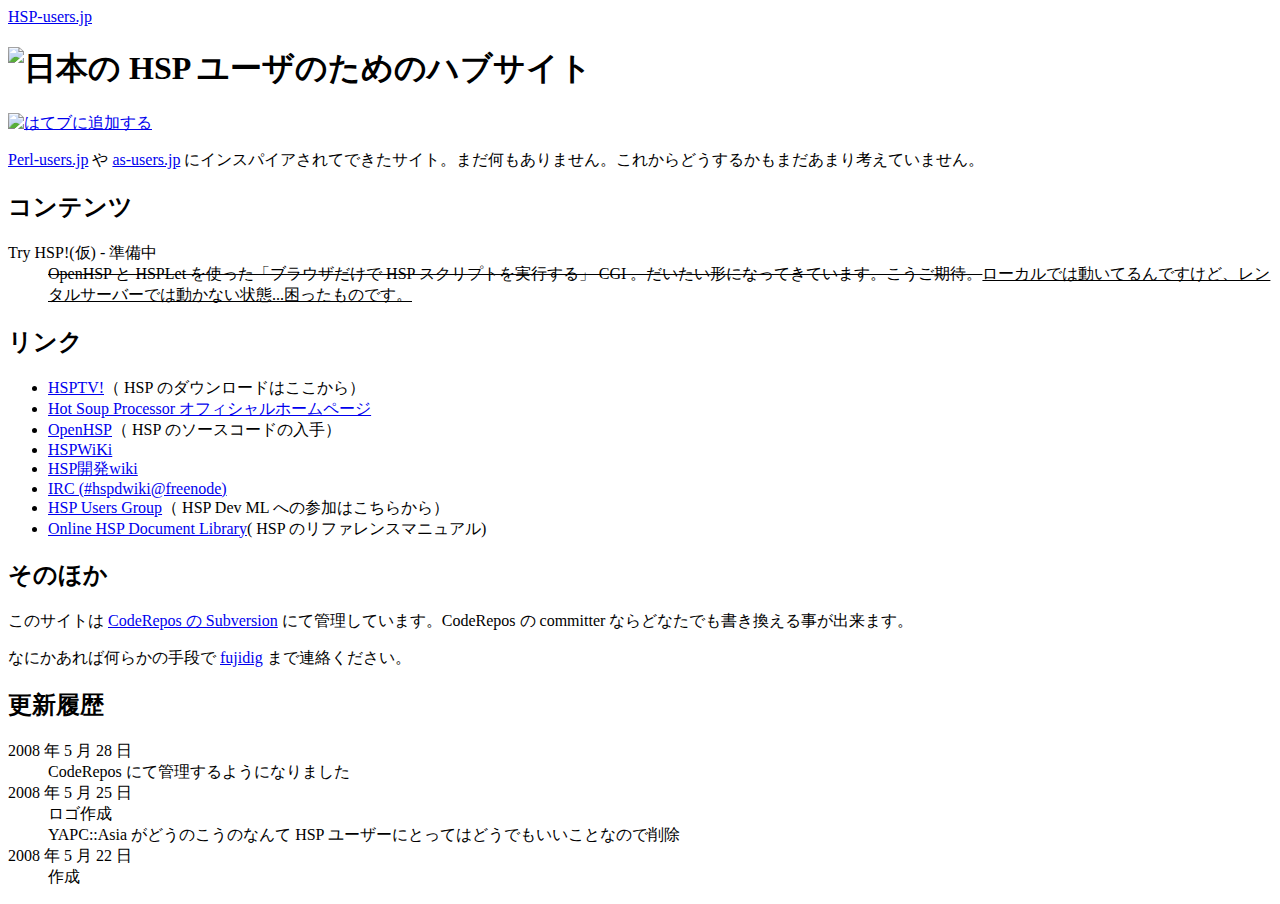
==== public/index.html @ e209c669 "hsp-users.jp" ====
﻿<!DOCTYPE HTML PUBLIC "-//W3C//DTD HTML 4.01//EN">
<html lang="ja">
<head profile="http://purl.org/net/ns/metaprof">
<!-- Document Metadata -->
<meta http-equiv="Content-Type" content="text/html; charset=utf-8">
<meta http-equiv="Content-Language" content="ja">
<meta http-equiv="Content-Style-Type" content="text/css">
<meta http-equiv="Content-Script-Type" content="text/javascript">
<!-- Atom news feed -->
<title>HSP-users.jp - 日本のHSPユーザのためのハブサイト</title>
</head>
<body>
<div id="head-navigation"><a href="/">HSP-users.jp</a></div>
<!-- content start -->

<h1><img src="/images/logo.png" width="750" height="150" alt="日本の HSP ユーザのためのハブサイト"></h1>
<p><a href="http://b.hatena.ne.jp/append?http://hsp-users.jp/"><img src="http://b.hatena.ne.jp/images/append.gif" alt="はてブに追加する"></a> <a href="http://b.hatena.ne.jp/entry/http://hsp-users.jp/"><img src="http://b.hatena.ne.jp/entry/image/normal/http://hsp-users.jp/" alt=""></a></p>
<p><a href="http://perl-users.jp">Perl-users.jp</a> や <a href="http://as-users.jp">as-users.jp</a> にインスパイアされてできたサイト。まだ何もありません。これからどうするかもまだあまり考えていません。</p>
<div>
<h2>コンテンツ</h2>
<dl>
<dt>Try HSP!(仮) - 準備中</dt>
<dd><del>OpenHSP と HSPLet を使った「ブラウザだけで HSP スクリプトを実行する」 CGI 。だいたい形になってきています。こうご期待。</del><ins>ローカルでは動いてるんですけど、レンタルサーバーでは動かない状態...困ったものです。</ins></dd>
</dl>
</div>
<div>
<h2>リンク</h2>
<ul>
<li><a href="http://hsp.tv/">HSPTV!</a>（ HSP のダウンロードはここから）</li>
<li><a href="http://www.onionsoft.net/hsp/">Hot Soup Processor オフィシャルホームページ</a></li>
<li><a href="http://www.onionsoft.net/hsp/openhsp/">OpenHSP</a>（ HSP のソースコードの入手）</li>
<li><a href="http://quasiquote.org/hspwiki/">HSPWiKi</a></li>
<li><a href="http://hspdev-wiki.net/">HSP開発wiki</a></li>
<li><a href="irc://irc.freenode.net:6667/hspdwiki?charset=iso-2022-jp">IRC (#hspdwiki@freenode)</a></li>
<li><a href="http://garde.esprix.net/hsp-users/">HSP Users Group</a>（ HSP Dev ML への参加はこちらから）</li>
<li><a href="http://www.onionsoft.net/hsp/ref/ohdl.cgi">Online HSP Document Library</a>( HSP のリファレンスマニュアル)</li>
</ul>
</div>
<div>
<h2>そのほか</h2>
<p>このサイトは <a href="http://coderepos.org/share/browser/websites/hsp-users.jp/">CodeRepos の Subversion</a> にて管理しています。CodeRepos の committer ならどなたでも書き換える事が出来ます。</p>
<p>なにかあれば何らかの手段で <a href="http://www.fujidig.com/about.html">fujidig</a> まで連絡ください。 </p>
</div>
<div>
<h2>更新履歴</h2>
<dl>
<dt>2008 年 5 月 28 日</dt>
<dd>CodeRepos にて管理するようになりました</dd>
<dt>2008 年 5 月 25 日</dt>
<dd>ロゴ作成</dd>
<dd>YAPC::Asia がどうのこうのなんて HSP ユーザーにとってはどうでもいいことなので削除</dd>
<dt>2008 年 5 月 22 日</dt>
<dd>作成</dd>
</dl>
</div>
</body>
</html>
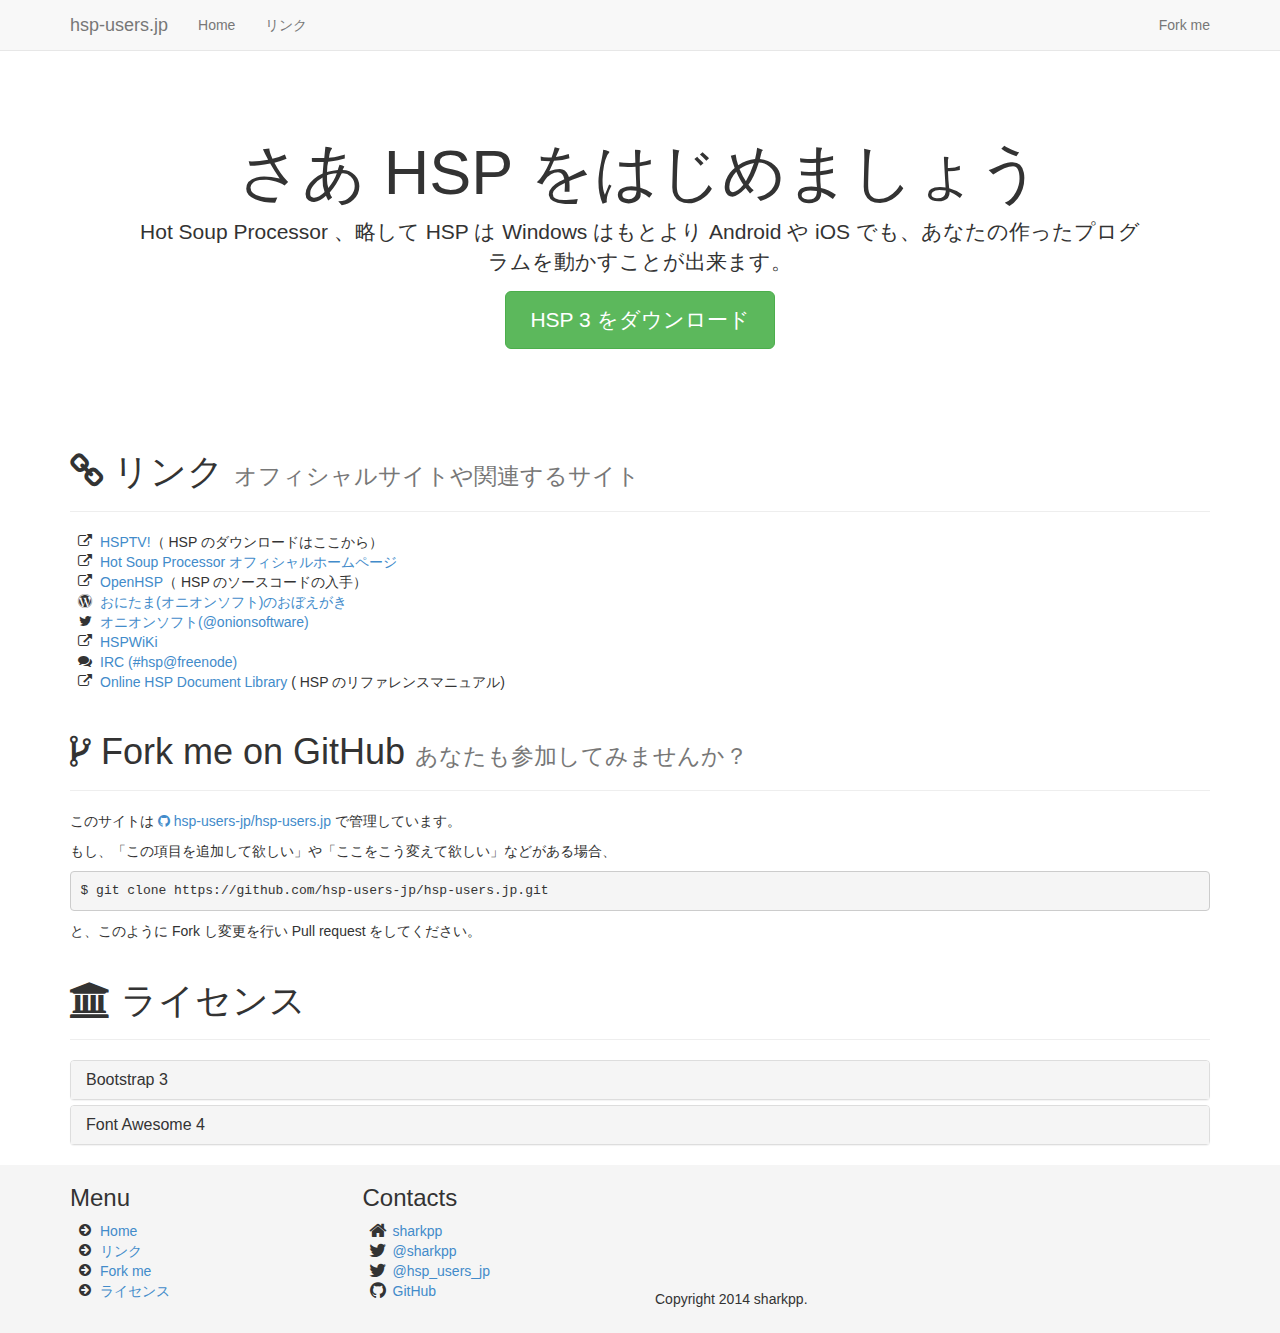
==== commit 7fee48f7: "hsp-users.jp用のコンテンツを追加" ====
--- a/public/index.html
+++ b/public/index.html
@@ -1,57 +1,214 @@
-﻿<!DOCTYPE HTML PUBLIC "-//W3C//DTD HTML 4.01//EN">
+<!DOCTYPE html>
 <html lang="ja">
-<head profile="http://purl.org/net/ns/metaprof">
-<!-- Document Metadata -->
-<meta http-equiv="Content-Type" content="text/html; charset=utf-8">
-<meta http-equiv="Content-Language" content="ja">
-<meta http-equiv="Content-Style-Type" content="text/css">
-<meta http-equiv="Content-Script-Type" content="text/javascript">
-<!-- Atom news feed -->
-<title>HSP-users.jp - 日本のHSPユーザのためのハブサイト</title>
-</head>
-<body>
-<div id="head-navigation"><a href="/">HSP-users.jp</a></div>
-<!-- content start -->
-
-<h1><img src="/images/logo.png" width="750" height="150" alt="日本の HSP ユーザのためのハブサイト"></h1>
-<p><a href="http://b.hatena.ne.jp/append?http://hsp-users.jp/"><img src="http://b.hatena.ne.jp/images/append.gif" alt="はてブに追加する"></a> <a href="http://b.hatena.ne.jp/entry/http://hsp-users.jp/"><img src="http://b.hatena.ne.jp/entry/image/normal/http://hsp-users.jp/" alt=""></a></p>
-<p><a href="http://perl-users.jp">Perl-users.jp</a> や <a href="http://as-users.jp">as-users.jp</a> にインスパイアされてできたサイト。まだ何もありません。これからどうするかもまだあまり考えていません。</p>
-<div>
-<h2>コンテンツ</h2>
-<dl>
-<dt>Try HSP!(仮) - 準備中</dt>
-<dd><del>OpenHSP と HSPLet を使った「ブラウザだけで HSP スクリプトを実行する」 CGI 。だいたい形になってきています。こうご期待。</del><ins>ローカルでは動いてるんですけど、レンタルサーバーでは動かない状態...困ったものです。</ins></dd>
-</dl>
+  <head>
+    <meta charset="utf-8">
+    <meta http-equiv="X-UA-Compatible" content="IE=edge">
+    <meta name="viewport" content="width=device-width, initial-scale=1">
+    <meta name="description" content="hsp-users.jp - 日本のHSPユーザのためのハブサイト">
+    <meta name="author" content="sharkpp">
+    <link rel="icon" href="favicon.ico">
+
+    <title>hsp-users.jp</title>
+
+    <!-- Bootstrap core CSS -->
+    <link href="assets/css/bootstrap.min.css" rel="stylesheet">
+
+    <!-- Font Awesome -->
+    <link href="assets/css/font-awesome.min.css" rel="stylesheet">
+
+    <!-- Custom styles for this page -->
+    <link href="custom.css" rel="stylesheet">
+
+    <!-- HTML5 shim and Respond.js IE8 support of HTML5 elements and media queries -->
+    <!--[if lt IE 9]>
+      <script src="https://oss.maxcdn.com/html5shiv/3.7.2/html5shiv.min.js"></script>
+      <script src="https://oss.maxcdn.com/respond/1.4.2/respond.min.js"></script>
+    <![endif]-->
+  </head>
+
+  <body data-spy="scroll">
+
+    <!-- Fixed navbar -->
+    <div class="navbar navbar-default navbar-fixed-top" role="navigation">
+      <div class="container">
+        <div class="navbar-header">
+          <button type="button" class="navbar-toggle collapsed" data-toggle="collapse" data-target=".navbar-collapse">
+            <span class="sr-only">Toggle navigation</span>
+            <span class="icon-bar"></span>
+            <span class="icon-bar"></span>
+            <span class="icon-bar"></span>
+          </button>
+          <a class="navbar-brand" href="#">hsp-users.jp</a>
+        </div>
+        <div class="navbar-collapse collapse">
+          <ul class="nav navbar-nav">
+            <li><a href="#home">Home</a></li>
+            <li><a href="#link">リンク</a></li>
+          </ul>
+          <ul class="nav navbar-nav navbar-right">
+            <li><a href="#fork-me">Fork me</a></li>
+          </ul>
+        </div><!--/.nav-collapse -->
+      </div>
+    </div>
+
+    <div class="container">
+
+      <!-- Jumbotron -->
+      <div class="jumbotron" id="home">
+        <h1>さあ HSP をはじめましょう</h1>
+        <p class="lead">Hot Soup Processor 、略して HSP は Windows はもとより Android や iOS でも、あなたの作ったプログラムを動かすことが出来ます。</p>
+        <p><a class="btn btn-lg btn-success" href="http://hsp.tv/" role="button">HSP 3 をダウンロード</a></p>
+      </div>
+
+      <!-- Example row of columns -->
+<!--
+      <div class="row">
+        <div class="col-lg-4">
+          <h2>Safari bug warning!</h2>
+          <p class="text-danger">As of v7.0.1, Safari exhibits a bug in which resizing your browser horizontally causes rendering errors in the justified nav that are cleared upon refreshing.</p>
+          <p>Donec id elit non mi porta gravida at eget metus. Fusce dapibus, tellus ac cursus commodo, tortor mauris condimentum nibh, ut fermentum massa justo sit amet risus. Etiam porta sem malesuada magna mollis euismod. Donec sed odio dui. </p>
+          <p><a class="btn btn-primary" href="#" role="button">View details &raquo;</a></p>
+        </div>
+        <div class="col-lg-4">
+          <h2>Heading</h2>
+          <p>Donec id elit non mi porta gravida at eget metus. Fusce dapibus, tellus ac cursus commodo, tortor mauris condimentum nibh, ut fermentum massa justo sit amet risus. Etiam porta sem malesuada magna mollis euismod. Donec sed odio dui. </p>
+          <p><a class="btn btn-primary" href="#" role="button">View details &raquo;</a></p>
+       </div>
+        <div class="col-lg-4">
+          <h2>Heading</h2>
+          <p>Donec sed odio dui. Cras justo odio, dapibus ac facilisis in, egestas eget quam. Vestibulum id ligula porta felis euismod semper. Fusce dapibus, tellus ac cursus commodo, tortor mauris condimentum nibh, ut fermentum massa.</p>
+          <p><a class="btn btn-primary" href="#" role="button">View details &raquo;</a></p>
+        </div>
+      </div>
+-->
+
+
+      <div class="page-header" id="link">
+        <h1><i class="fa fa-link"></i> リンク <small>オフィシャルサイトや関連するサイト</small></h1>
+      </div>
+
+      <ul class="fa-ul">
+        <li><i class="fa-li fa fa-external-link"></i><a href="http://hsp.tv/">HSPTV!</a>（ HSP のダウンロードはここから）</li>
+        <li><i class="fa-li fa fa-external-link"></i><a href="http://www.onionsoft.net/hsp/">Hot Soup Processor オフィシャルホームページ</a></li>
+        <li><i class="fa-li fa fa-external-link"></i><a href="http://www.onionsoft.net/hsp/openhsp/">OpenHSP</a>（ HSP のソースコードの入手）</li>
+        <li><i class="fa-li fa fa-wordpress"    ></i><a href="http://www.onionsoft.net/wp/">おにたま(オニオンソフト)のおぼえがき</a></li>
+        <li><i class="fa-li fa fa-twitter"      ></i><a href="https://twitter.com/onionsoftware">オニオンソフト(@onionsoftware)</a></li>
+        <li><i class="fa-li fa fa-external-link"></i><a href="http://quasiquote.org/hspwiki/">HSPWiKi</a></li>
+        <li><i class="fa-li fa fa-comments"     ></i><a href="irc://irc.freenode.net:6667/hsp?charset=iso-2022-jp">IRC (#hsp@freenode)</a></li>
+        <li><i class="fa-li fa fa-external-link"></i><a href="http://www.onionsoft.net/hsp/ref/ohdl.cgi">Online HSP Document Library</a> ( HSP のリファレンスマニュアル)</li>
+      </ul>
+
+
+      <div class="page-header" id="fork-me">
+        <h1><i class="fa fa-code-fork"></i> Fork me on GitHub <small>あなたも参加してみませんか？</small></h1>
+      </div>
+
+      <div>
+        <p>このサイトは <a href="https://github.com/hsp-users-jp/hsp-users.jp"><i class="fa fa-github"></i> hsp-users-jp/hsp-users.jp</a> で管理しています。</p>
+        <p>もし、「この項目を追加して欲しい」や「ここをこう変えて欲しい」などがある場合、</p>
+        <pre>$ git clone https://github.com/hsp-users-jp/hsp-users.jp.git</pre>
+        <p>と、このように Fork し変更を行い Pull request をしてください。</p>
+      </div>
+
+
+      <div class="page-header" id="license">
+        <h1><i class="fa fa-university"></i> ライセンス</h1>
+      </div>
+
+<div class="panel-group" id="accordion" data-toggle="false">
+  <div class="panel panel-default">
+    <div class="panel-heading">
+      <h4 class="panel-title">
+        <a data-toggle="collapse" data-parent="#accordion" href="#collapse1_1" class="collapsed">
+Bootstrap 3        </a>
+      </h4>
+    </div>
+    <div id="collapse1_1" class="panel-collapse collapse">
+      <div class="panel-body" style="font-family:monospace; letter-spacing:0.1em;">
+                                 Apache License<br>                           Version 2.0, January 2004<br>                        http://www.apache.org/licenses/<br><br>   TERMS AND CONDITIONS FOR USE, REPRODUCTION, AND DISTRIBUTION<br><br>   1. Definitions.<br><br>      "License" shall mean the terms and conditions for use, reproduction,<br>      and distribution as defined by Sections 1 through 9 of this document.<br><br>      "Licensor" shall mean the copyright owner or entity authorized by<br>      the copyright owner that is granting the License.<br><br>      "Legal Entity" shall mean the union of the acting entity and all<br>      other entities that control, are controlled by, or are under common<br>      control with that entity. For the purposes of this definition,<br>      "control" means (i) the power, direct or indirect, to cause the<br>      direction or management of such entity, whether by contract or<br>      otherwise, or (ii) ownership of fifty percent (50%) or more of the<br>      outstanding shares, or (iii) beneficial ownership of such entity.<br><br>      "You" (or "Your") shall mean an individual or Legal Entity<br>      exercising permissions granted by this License.<br><br>      "Source" form shall mean the preferred form for making modifications,<br>      including but not limited to software source code, documentation<br>      source, and configuration files.<br><br>      "Object" form shall mean any form resulting from mechanical<br>      transformation or translation of a Source form, including but<br>      not limited to compiled object code, generated documentation,<br>      and conversions to other media types.<br><br>      "Work" shall mean the work of authorship, whether in Source or<br>      Object form, made available under the License, as indicated by a<br>      copyright notice that is included in or attached to the work<br>      (an example is provided in the Appendix below).<br><br>      "Derivative Works" shall mean any work, whether in Source or Object<br>      form, that is based on (or derived from) the Work and for which the<br>      editorial revisions, annotations, elaborations, or other modifications<br>      represent, as a whole, an original work of authorship. For the purposes<br>      of this License, Derivative Works shall not include works that remain<br>      separable from, or merely link (or bind by name) to the interfaces of,<br>      the Work and Derivative Works thereof.<br><br>      "Contribution" shall mean any work of authorship, including<br>      the original version of the Work and any modifications or additions<br>      to that Work or Derivative Works thereof, that is intentionally<br>      submitted to Licensor for inclusion in the Work by the copyright owner<br>      or by an individual or Legal Entity authorized to submit on behalf of<br>      the copyright owner. For the purposes of this definition, "submitted"<br>      means any form of electronic, verbal, or written communication sent<br>      to the Licensor or its representatives, including but not limited to<br>      communication on electronic mailing lists, source code control systems,<br>      and issue tracking systems that are managed by, or on behalf of, the<br>      Licensor for the purpose of discussing and improving the Work, but<br>      excluding communication that is conspicuously marked or otherwise<br>      designated in writing by the copyright owner as "Not a Contribution."<br><br>      "Contributor" shall mean Licensor and any individual or Legal Entity<br>      on behalf of whom a Contribution has been received by Licensor and<br>      subsequently incorporated within the Work.<br><br>   2. Grant of Copyright License. Subject to the terms and conditions of<br>      this License, each Contributor hereby grants to You a perpetual,<br>      worldwide, non-exclusive, no-charge, royalty-free, irrevocable<br>      copyright license to reproduce, prepare Derivative Works of,<br>      publicly display, publicly perform, sublicense, and distribute the<br>      Work and such Derivative Works in Source or Object form.<br><br>   3. Grant of Patent License. Subject to the terms and conditions of<br>      this License, each Contributor hereby grants to You a perpetual,<br>      worldwide, non-exclusive, no-charge, royalty-free, irrevocable<br>      (except as stated in this section) patent license to make, have made,<br>      use, offer to sell, sell, import, and otherwise transfer the Work,<br>      where such license applies only to those patent claims licensable<br>      by such Contributor that are necessarily infringed by their<br>      Contribution(s) alone or by combination of their Contribution(s)<br>      with the Work to which such Contribution(s) was submitted. If You<br>      institute patent litigation against any entity (including a<br>      cross-claim or counterclaim in a lawsuit) alleging that the Work<br>      or a Contribution incorporated within the Work constitutes direct<br>      or contributory patent infringement, then any patent licenses<br>      granted to You under this License for that Work shall terminate<br>      as of the date such litigation is filed.<br><br>   4. Redistribution. You may reproduce and distribute copies of the<br>      Work or Derivative Works thereof in any medium, with or without<br>      modifications, and in Source or Object form, provided that You<br>      meet the following conditions:<br><br>      (a) You must give any other recipients of the Work or<br>          Derivative Works a copy of this License; and<br><br>      (b) You must cause any modified files to carry prominent notices<br>          stating that You changed the files; and<br><br>      (c) You must retain, in the Source form of any Derivative Works<br>          that You distribute, all copyright, patent, trademark, and<br>          attribution notices from the Source form of the Work,<br>          excluding those notices that do not pertain to any part of<br>          the Derivative Works; and<br><br>      (d) If the Work includes a "NOTICE" text file as part of its<br>          distribution, then any Derivative Works that You distribute must<br>          include a readable copy of the attribution notices contained<br>          within such NOTICE file, excluding those notices that do not<br>          pertain to any part of the Derivative Works, in at least one<br>          of the following places: within a NOTICE text file distributed<br>          as part of the Derivative Works; within the Source form or<br>          documentation, if provided along with the Derivative Works; or,<br>          within a display generated by the Derivative Works, if and<br>          wherever such third-party notices normally appear. The contents<br>          of the NOTICE file are for informational purposes only and<br>          do not modify the License. You may add Your own attribution<br>          notices within Derivative Works that You distribute, alongside<br>          or as an addendum to the NOTICE text from the Work, provided<br>          that such additional attribution notices cannot be construed<br>          as modifying the License.<br><br>      You may add Your own copyright statement to Your modifications and<br>      may provide additional or different license terms and conditions<br>      for use, reproduction, or distribution of Your modifications, or<br>      for any such Derivative Works as a whole, provided Your use,<br>      reproduction, and distribution of the Work otherwise complies with<br>      the conditions stated in this License.<br><br>   5. Submission of Contributions. Unless You explicitly state otherwise,<br>      any Contribution intentionally submitted for inclusion in the Work<br>      by You to the Licensor shall be under the terms and conditions of<br>      this License, without any additional terms or conditions.<br>      Notwithstanding the above, nothing herein shall supersede or modify<br>      the terms of any separate license agreement you may have executed<br>      with Licensor regarding such Contributions.<br><br>   6. Trademarks. This License does not grant permission to use the trade<br>      names, trademarks, service marks, or product names of the Licensor,<br>      except as required for reasonable and customary use in describing the<br>      origin of the Work and reproducing the content of the NOTICE file.<br><br>   7. Disclaimer of Warranty. Unless required by applicable law or<br>      agreed to in writing, Licensor provides the Work (and each<br>      Contributor provides its Contributions) on an "AS IS" BASIS,<br>      WITHOUT WARRANTIES OR CONDITIONS OF ANY KIND, either express or<br>      implied, including, without limitation, any warranties or conditions<br>      of TITLE, NON-INFRINGEMENT, MERCHANTABILITY, or FITNESS FOR A<br>      PARTICULAR PURPOSE. You are solely responsible for determining the<br>      appropriateness of using or redistributing the Work and assume any<br>      risks associated with Your exercise of permissions under this License.<br><br>   8. Limitation of Liability. In no event and under no legal theory,<br>      whether in tort (including negligence), contract, or otherwise,<br>      unless required by applicable law (such as deliberate and grossly<br>      negligent acts) or agreed to in writing, shall any Contributor be<br>      liable to You for damages, including any direct, indirect, special,<br>      incidental, or consequential damages of any character arising as a<br>      result of this License or out of the use or inability to use the<br>      Work (including but not limited to damages for loss of goodwill,<br>      work stoppage, computer failure or malfunction, or any and all<br>      other commercial damages or losses), even if such Contributor<br>      has been advised of the possibility of such damages.<br><br>   9. Accepting Warranty or Additional Liability. While redistributing<br>      the Work or Derivative Works thereof, You may choose to offer,<br>      and charge a fee for, acceptance of support, warranty, indemnity,<br>      or other liability obligations and/or rights consistent with this<br>      License. However, in accepting such obligations, You may act only<br>      on Your own behalf and on Your sole responsibility, not on behalf<br>      of any other Contributor, and only if You agree to indemnify,<br>      defend, and hold each Contributor harmless for any liability<br>      incurred by, or claims asserted against, such Contributor by reason<br>      of your accepting any such warranty or additional liability.<br><br>   END OF TERMS AND CONDITIONS      </div>
+    </div>
+  </div>
+  <div class="panel panel-default">
+    <div class="panel-heading">
+      <h4 class="panel-title">
+        <a data-toggle="collapse" data-parent="#accordion" href="#collapse1_2" class="collapsed">
+Font Awesome 4        </a>
+      </h4>
+    </div>
+    <div id="collapse1_2" class="panel-collapse collapse">
+      <div class="panel-body" style="font-family:monospace; letter-spacing:0.1em;">
+<p>Font Awesome by Dave Gandy - <a href="http://fontawesome.io">http://fontawesome.io</a></p>
+
+<h2>Font License</h2>
+
+<hr>
+
+<ul>
+<li>Applies to all desktop and webfont files in the following directory: <code>font-awesome/fonts/</code>.</li>
+<li>License: SIL OFL 1.1</li>
+<li>URL: <a href="http://scripts.sil.org/OFL">http://scripts.sil.org/OFL</a></li>
+</ul>
+
+<h2>Code License</h2>
+
+<hr>
+
+<ul>
+<li>Applies to all CSS and LESS files in the following directories: <code>font-awesome/css/</code>, <code>font-awesome/less/</code>, and <code>font-awesome/scss/</code>.</li>
+<li>License: MIT License</li>
+<li>URL: <a href="http://opensource.org/licenses/mit-license.html">http://opensource.org/licenses/mit-license.html</a></li>
+</ul>
+
+<h2>Brand Icons</h2>
+
+<hr>
+
+<ul>
+<li>All brand icons are trademarks of their respective owners.</li>
+<li>The use of these trademarks does not indicate endorsement of the trademark holder by Font Awesome, nor vice versa.</li>
+</ul>
+      </div>
+    </div>
+  </div>
 </div>
-<div>
-<h2>リンク</h2>
-<ul>
-<li><a href="http://hsp.tv/">HSPTV!</a>（ HSP のダウンロードはここから）</li>
-<li><a href="http://www.onionsoft.net/hsp/">Hot Soup Processor オフィシャルホームページ</a></li>
-<li><a href="http://www.onionsoft.net/hsp/openhsp/">OpenHSP</a>（ HSP のソースコードの入手）</li>
-<li><a href="http://quasiquote.org/hspwiki/">HSPWiKi</a></li>
-<li><a href="http://hspdev-wiki.net/">HSP開発wiki</a></li>
-<li><a href="irc://irc.freenode.net:6667/hspdwiki?charset=iso-2022-jp">IRC (#hspdwiki@freenode)</a></li>
-<li><a href="http://garde.esprix.net/hsp-users/">HSP Users Group</a>（ HSP Dev ML への参加はこちらから）</li>
-<li><a href="http://www.onionsoft.net/hsp/ref/ohdl.cgi">Online HSP Document Library</a>( HSP のリファレンスマニュアル)</li>
-</ul>
-</div>
-<div>
-<h2>そのほか</h2>
-<p>このサイトは <a href="http://coderepos.org/share/browser/websites/hsp-users.jp/">CodeRepos の Subversion</a> にて管理しています。CodeRepos の committer ならどなたでも書き換える事が出来ます。</p>
-<p>なにかあれば何らかの手段で <a href="http://www.fujidig.com/about.html">fujidig</a> まで連絡ください。 </p>
-</div>
-<div>
-<h2>更新履歴</h2>
-<dl>
-<dt>2008 年 5 月 28 日</dt>
-<dd>CodeRepos にて管理するようになりました</dd>
-<dt>2008 年 5 月 25 日</dt>
-<dd>ロゴ作成</dd>
-<dd>YAPC::Asia がどうのこうのなんて HSP ユーザーにとってはどうでもいいことなので削除</dd>
-<dt>2008 年 5 月 22 日</dt>
-<dd>作成</dd>
-</dl>
-</div>
-</body>
+
+    </div> <!-- /container -->
+
+    <div class="footer">
+      <div class="container">
+        <div class="row">
+          <div class="col-lg-3">
+            <h3>Menu</h3>
+            <ul class="fa-ul">
+              <li><i class="fa-li fa fa-arrow-circle-right"></i><a href="#home"   >Home</a></li>
+              <li><i class="fa-li fa fa-arrow-circle-right"></i><a href="#link"   >リンク</a></li>
+              <li><i class="fa-li fa fa-arrow-circle-right"></i><a href="#fork-me">Fork me</a></li>
+              <li><i class="fa-li fa fa-arrow-circle-right"></i><a href="#license">ライセンス</a></li>
+            </ul>
+          </div>
+          <div class="col-lg-3">
+            <h3>Contacts</h3>
+            <ul class="fa-ul">
+              <li><i class="fa-li fa fa-lg fa-home"></i><a href="https://www.sharkpp.net">sharkpp</a></li>
+              <li><i class="fa-li fa fa-lg fa-twitter"></i><a href="https://twitter.com/sharkpp">@sharkpp</a></li>
+              <li><i class="fa-li fa fa-lg fa-twitter"></i><a href="https://twitter.com/hsp_users_jp">@hsp_users_jp</a></li>
+              <li><i class="fa-li fa fa-lg fa-github"></i><a href="https://github.com/hsp-users-jp">GitHub</a></li>
+            </ul>
+          </div>
+          <div class="col-lg-3 copyright">
+            <p>Copyright 2014 sharkpp.</p>
+          </div>
+        </div>
+      </div>
+    </div>
+
+    <!-- Bootstrap core JavaScript
+    ================================================== -->
+    <!-- Placed at the end of the document so the pages load faster -->
+    <script src="assets/js/jquery.min.js"></script>
+    <script src="assets/js/bootstrap.min.js"></script>
+    <!-- IE10 viewport hack for Surface/desktop Windows 8 bug -->
+    <script src="assets/js/ie10-viewport-bug-workaround.js"></script>
+  </body>
 </html>
--- a/public/custom.css
+++ b/public/custom.css
@@ -0,0 +1,50 @@
+/* Navbar fixed top styles
+-------------------------------------------------- */
+body {
+  min-height: 100px;
+  padding-top: 70px;
+}
+
+/* Main marketing message and sign up button */
+.jumbotron {
+  text-align: center;
+  background-color: transparent;
+}
+.jumbotron .btn {
+  padding: 14px 24px;
+  font-size: 21px;
+}
+
+/* Sticky footer styles
+-------------------------------------------------- */
+html {
+  position: relative;
+  min-height: 100%;
+}
+body {
+  /* Margin bottom by footer height */
+  margin-bottom: 12em;
+}
+.footer {
+  position: absolute;
+  bottom: 0;
+  width: 100%;
+  /* Set the fixed height of the footer here */
+  height: 12em;
+  background-color: #f5f5f5;
+}
+html {
+  background-color: #f5f5f5;
+}
+.footer .container {
+  left: 3em;
+  right: 3em;
+}
+
+.copyright {
+  height: 11em;
+}
+.copyright p {
+  position: absolute;
+  bottom: 0;
+}
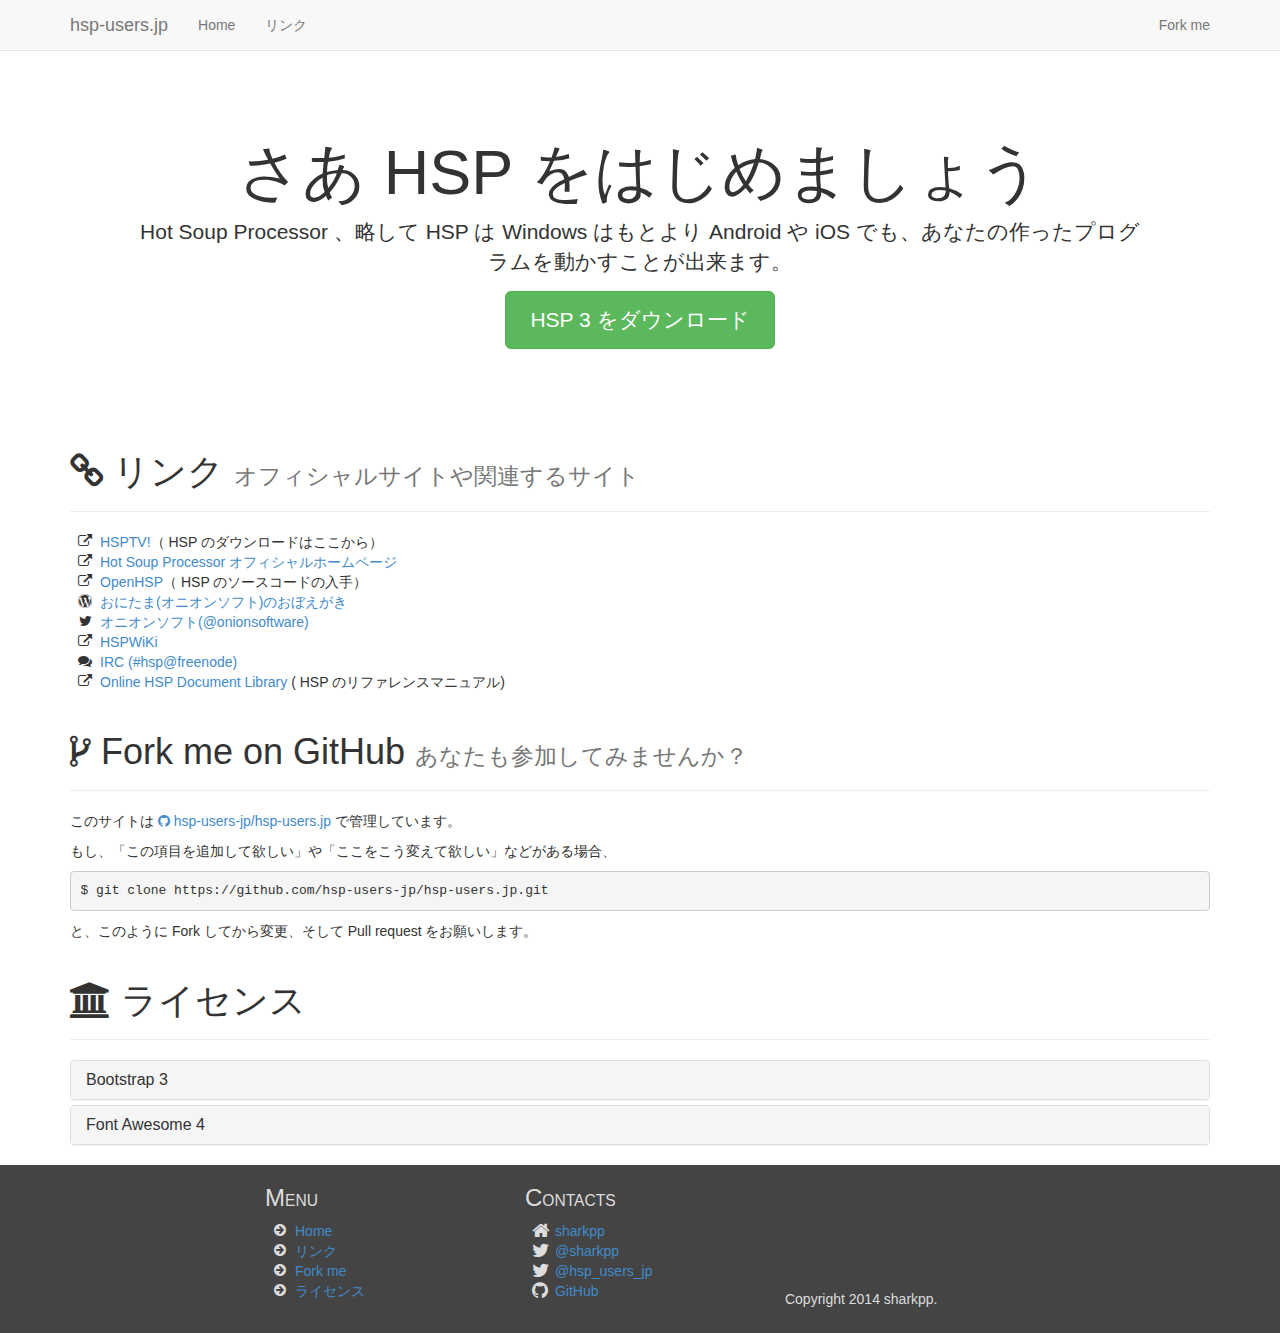
==== commit f46ddcff: "フッターコンテンツの見え方を調整" ====
--- a/public/index.html
+++ b/public/index.html
@@ -108,7 +108,7 @@
         <p>このサイトは <a href="https://github.com/hsp-users-jp/hsp-users.jp"><i class="fa fa-github"></i> hsp-users-jp/hsp-users.jp</a> で管理しています。</p>
         <p>もし、「この項目を追加して欲しい」や「ここをこう変えて欲しい」などがある場合、</p>
         <pre>$ git clone https://github.com/hsp-users-jp/hsp-users.jp.git</pre>
-        <p>と、このように Fork し変更を行い Pull request をしてください。</p>
+        <p>と、このように Fork してから変更、そして Pull request をお願いします。</p>
       </div>
 
 
@@ -178,8 +178,10 @@
     <div class="footer">
       <div class="container">
         <div class="row">
-          <div class="col-lg-3">
-            <h3>Menu</h3>
+          <div class="col-lg-8 col-lg-offset-2">
+        <div class="row">
+          <div class="col-xs-4">
+            <h3>M<small>ENU</small></h3>
             <ul class="fa-ul">
               <li><i class="fa-li fa fa-arrow-circle-right"></i><a href="#home"   >Home</a></li>
               <li><i class="fa-li fa fa-arrow-circle-right"></i><a href="#link"   >リンク</a></li>
@@ -187,8 +189,8 @@
               <li><i class="fa-li fa fa-arrow-circle-right"></i><a href="#license">ライセンス</a></li>
             </ul>
           </div>
-          <div class="col-lg-3">
-            <h3>Contacts</h3>
+          <div class="col-xs-4">
+            <h3>C<small>ONTACTS</small></h3>
             <ul class="fa-ul">
               <li><i class="fa-li fa fa-lg fa-home"></i><a href="https://www.sharkpp.net">sharkpp</a></li>
               <li><i class="fa-li fa fa-lg fa-twitter"></i><a href="https://twitter.com/sharkpp">@sharkpp</a></li>
@@ -196,9 +198,11 @@
               <li><i class="fa-li fa fa-lg fa-github"></i><a href="https://github.com/hsp-users-jp">GitHub</a></li>
             </ul>
           </div>
-          <div class="col-lg-3 copyright">
+          <div class="col-xs-4 copyright">
             <p>Copyright 2014 sharkpp.</p>
           </div>
+        </div>
+      </div>
         </div>
       </div>
     </div>
--- a/public/custom.css
+++ b/public/custom.css
@@ -31,14 +31,14 @@
   width: 100%;
   /* Set the fixed height of the footer here */
   height: 12em;
-  background-color: #f5f5f5;
+  background-color: #444;
+  color: #ddd;
 }
 html {
-  background-color: #f5f5f5;
+  background-color: #444;
 }
-.footer .container {
-  left: 3em;
-  right: 3em;
+.footer small {
+  color: #ddd;
 }
 
 .copyright {
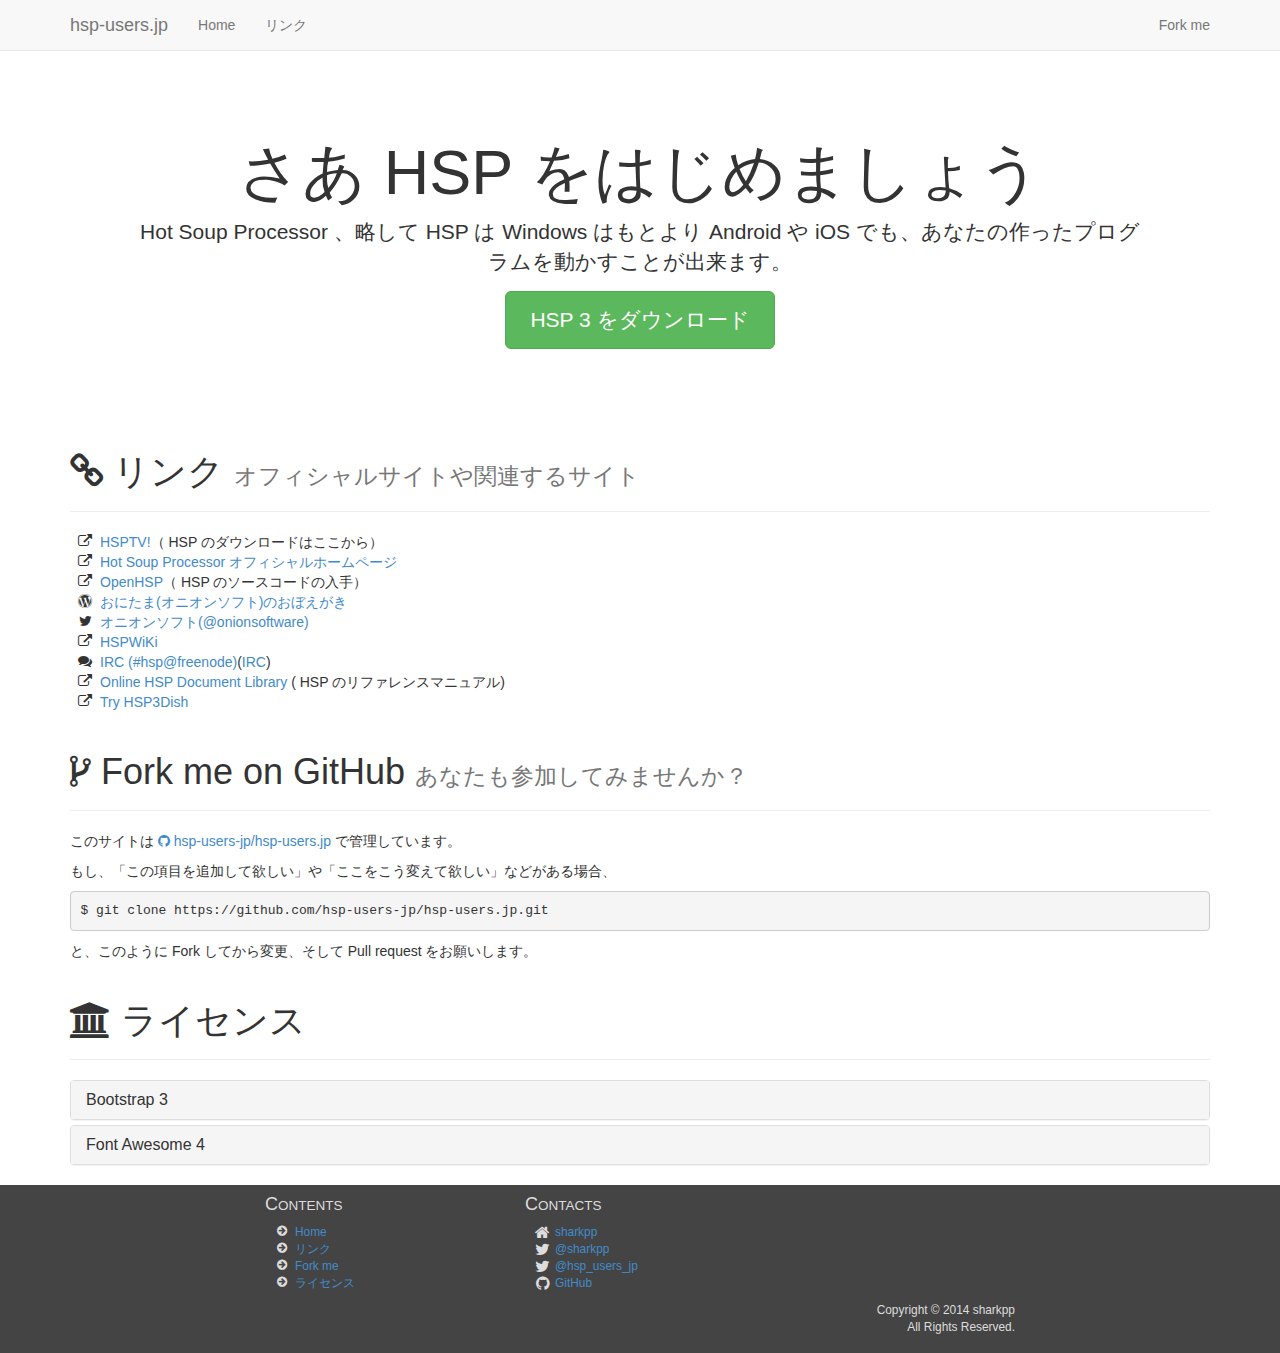
==== commit 4815c3ee: "フッター調整＆リンク追加" ====
--- a/public/index.html
+++ b/public/index.html
@@ -95,8 +95,9 @@
         <li><i class="fa-li fa fa-wordpress"    ></i><a href="http://www.onionsoft.net/wp/">おにたま(オニオンソフト)のおぼえがき</a></li>
         <li><i class="fa-li fa fa-twitter"      ></i><a href="https://twitter.com/onionsoftware">オニオンソフト(@onionsoftware)</a></li>
         <li><i class="fa-li fa fa-external-link"></i><a href="http://quasiquote.org/hspwiki/">HSPWiKi</a></li>
-        <li><i class="fa-li fa fa-comments"     ></i><a href="irc://irc.freenode.net:6667/hsp?charset=iso-2022-jp">IRC (#hsp@freenode)</a></li>
+        <li><i class="fa-li fa fa-comments"     ></i><a href="https://webchat.freenode.net/?channels=%23hsp&uio=d4">IRC (#hsp@freenode)</a>(<a href="irc://irc.freenode.net:6667/hsp?charset=utf8">IRC</a>)</li>
         <li><i class="fa-li fa fa-external-link"></i><a href="http://www.onionsoft.net/hsp/ref/ohdl.cgi">Online HSP Document Library</a> ( HSP のリファレンスマニュアル)</li>
+        <li><i class="fa-li fa fa-external-link"></i><a href="http://peppermint.jp/products/hsp/try.html">Try HSP3Dish</a></li>
       </ul>
 
 
@@ -181,26 +182,26 @@
           <div class="col-lg-8 col-lg-offset-2">
         <div class="row">
           <div class="col-xs-4">
-            <h3>M<small>ENU</small></h3>
+            <h4>C<small>ONTENTS</small></h4>
             <ul class="fa-ul">
-              <li><i class="fa-li fa fa-arrow-circle-right"></i><a href="#home"   >Home</a></li>
-              <li><i class="fa-li fa fa-arrow-circle-right"></i><a href="#link"   >リンク</a></li>
-              <li><i class="fa-li fa fa-arrow-circle-right"></i><a href="#fork-me">Fork me</a></li>
-              <li><i class="fa-li fa fa-arrow-circle-right"></i><a href="#license">ライセンス</a></li>
+              <li class="small"><i class="fa-li fa fa-arrow-circle-right"></i><a href="#home"   >Home</a></li>
+              <li class="small"><i class="fa-li fa fa-arrow-circle-right"></i><a href="#link"   >リンク</a></li>
+              <li class="small"><i class="fa-li fa fa-arrow-circle-right"></i><a href="#fork-me">Fork me</a></li>
+              <li class="small"><i class="fa-li fa fa-arrow-circle-right"></i><a href="#license">ライセンス</a></li>
             </ul>
           </div>
           <div class="col-xs-4">
-            <h3>C<small>ONTACTS</small></h3>
+            <h4>C<small>ONTACTS</small></h3>
             <ul class="fa-ul">
-              <li><i class="fa-li fa fa-lg fa-home"></i><a href="https://www.sharkpp.net">sharkpp</a></li>
-              <li><i class="fa-li fa fa-lg fa-twitter"></i><a href="https://twitter.com/sharkpp">@sharkpp</a></li>
-              <li><i class="fa-li fa fa-lg fa-twitter"></i><a href="https://twitter.com/hsp_users_jp">@hsp_users_jp</a></li>
-              <li><i class="fa-li fa fa-lg fa-github"></i><a href="https://github.com/hsp-users-jp">GitHub</a></li>
+              <li class="small"><i class="fa-li fa fa-lg fa-home"></i><a href="https://www.sharkpp.net">sharkpp</a></li>
+              <li class="small"><i class="fa-li fa fa-lg fa-twitter"></i><a href="https://twitter.com/sharkpp">@sharkpp</a></li>
+              <li class="small"><i class="fa-li fa fa-lg fa-twitter"></i><a href="https://twitter.com/hsp_users_jp">@hsp_users_jp</a></li>
+              <li class="small"><i class="fa-li fa fa-lg fa-github"></i><a href="https://github.com/hsp-users-jp">GitHub</a></li>
             </ul>
           </div>
-          <div class="col-xs-4 copyright">
-            <p>Copyright 2014 sharkpp.</p>
-          </div>
+        </div>
+        <div class="text-right">
+            <p class="small">Copyright &copy; 2014 sharkpp<br /> All Rights Reserved.</p>
         </div>
       </div>
         </div>
